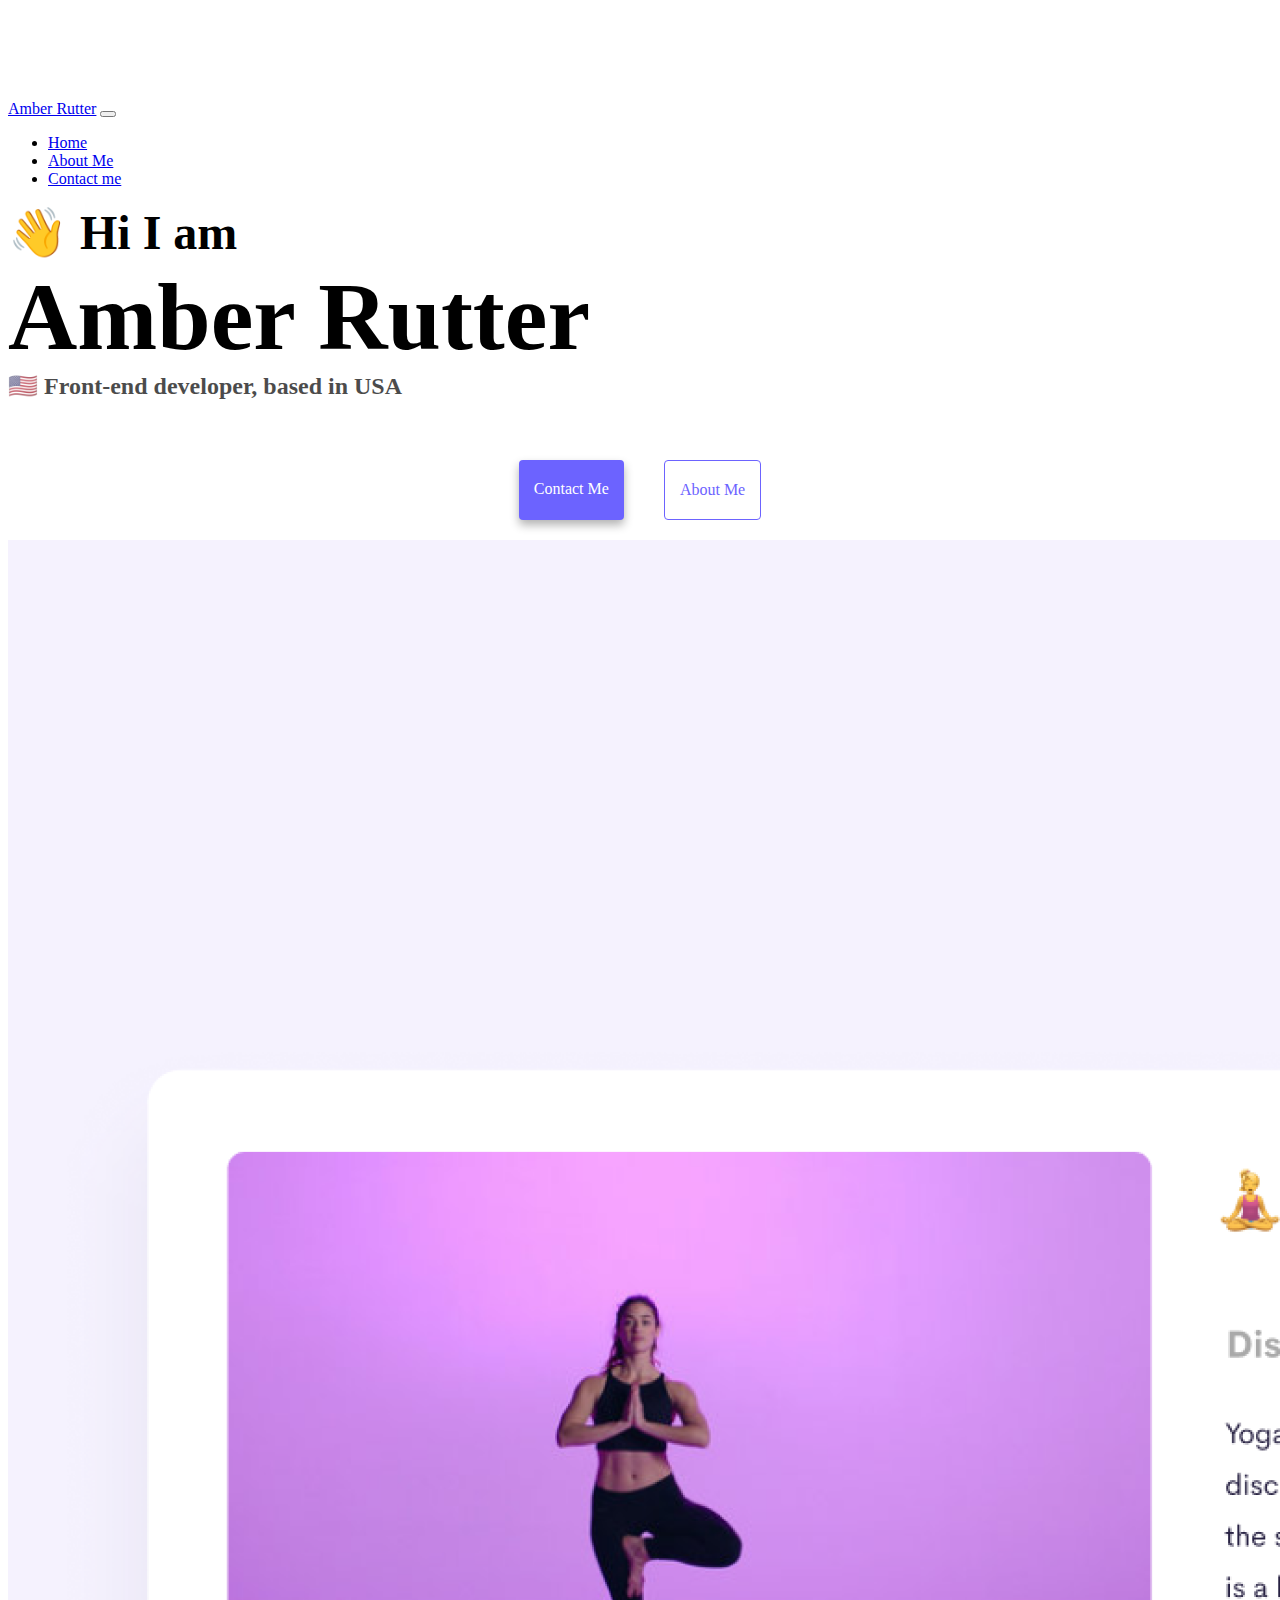
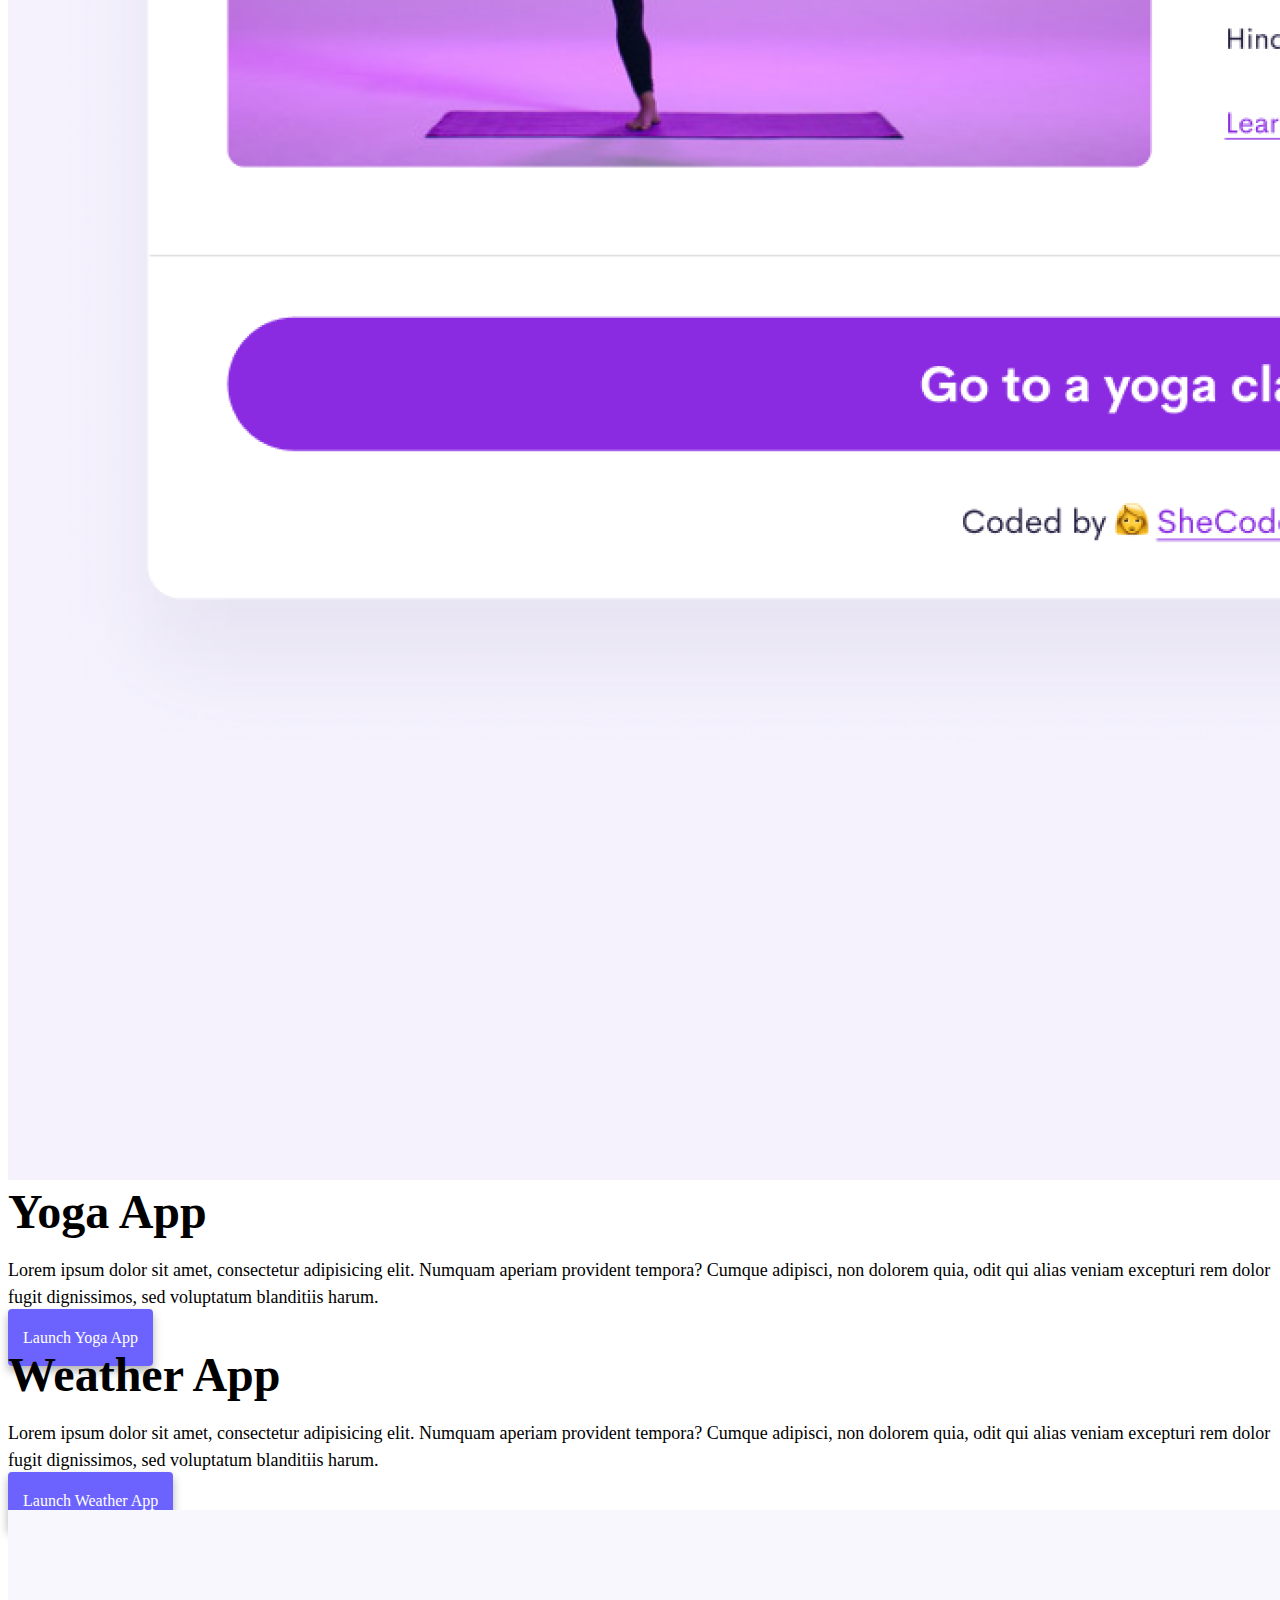
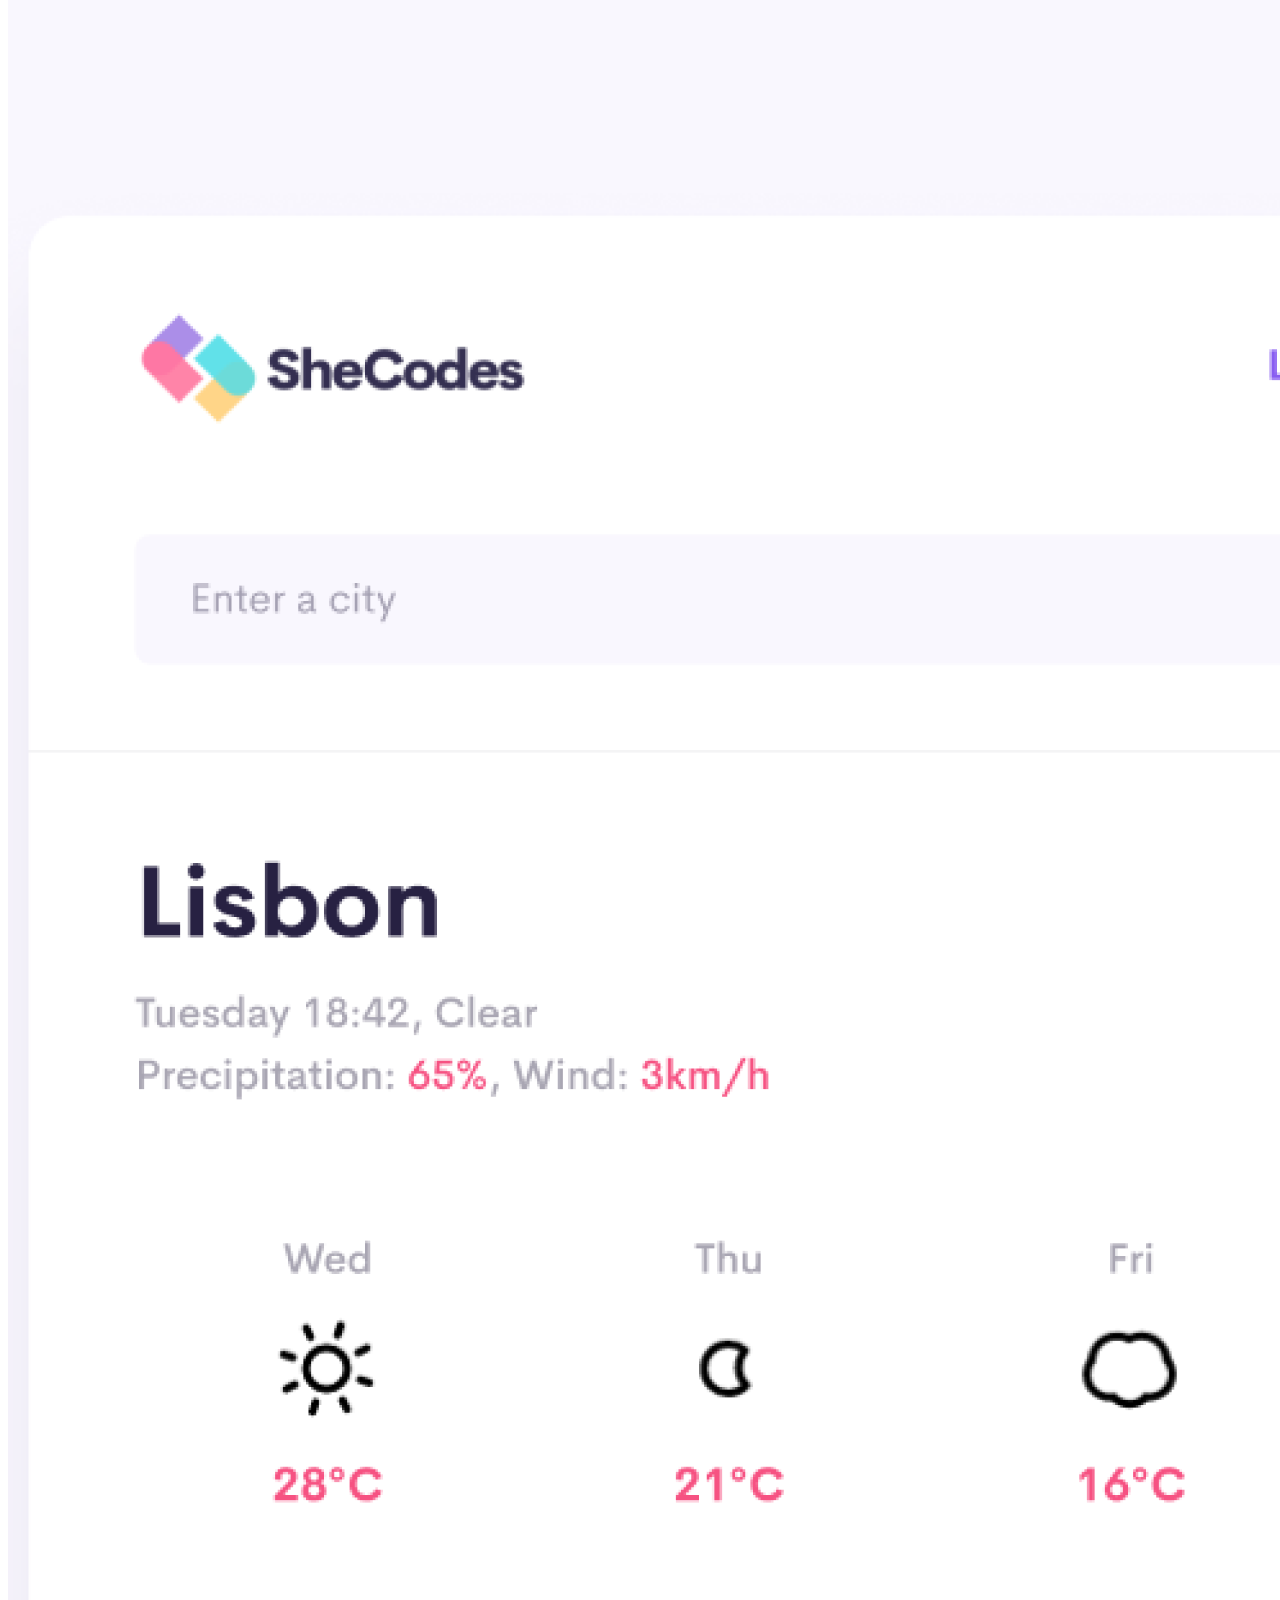
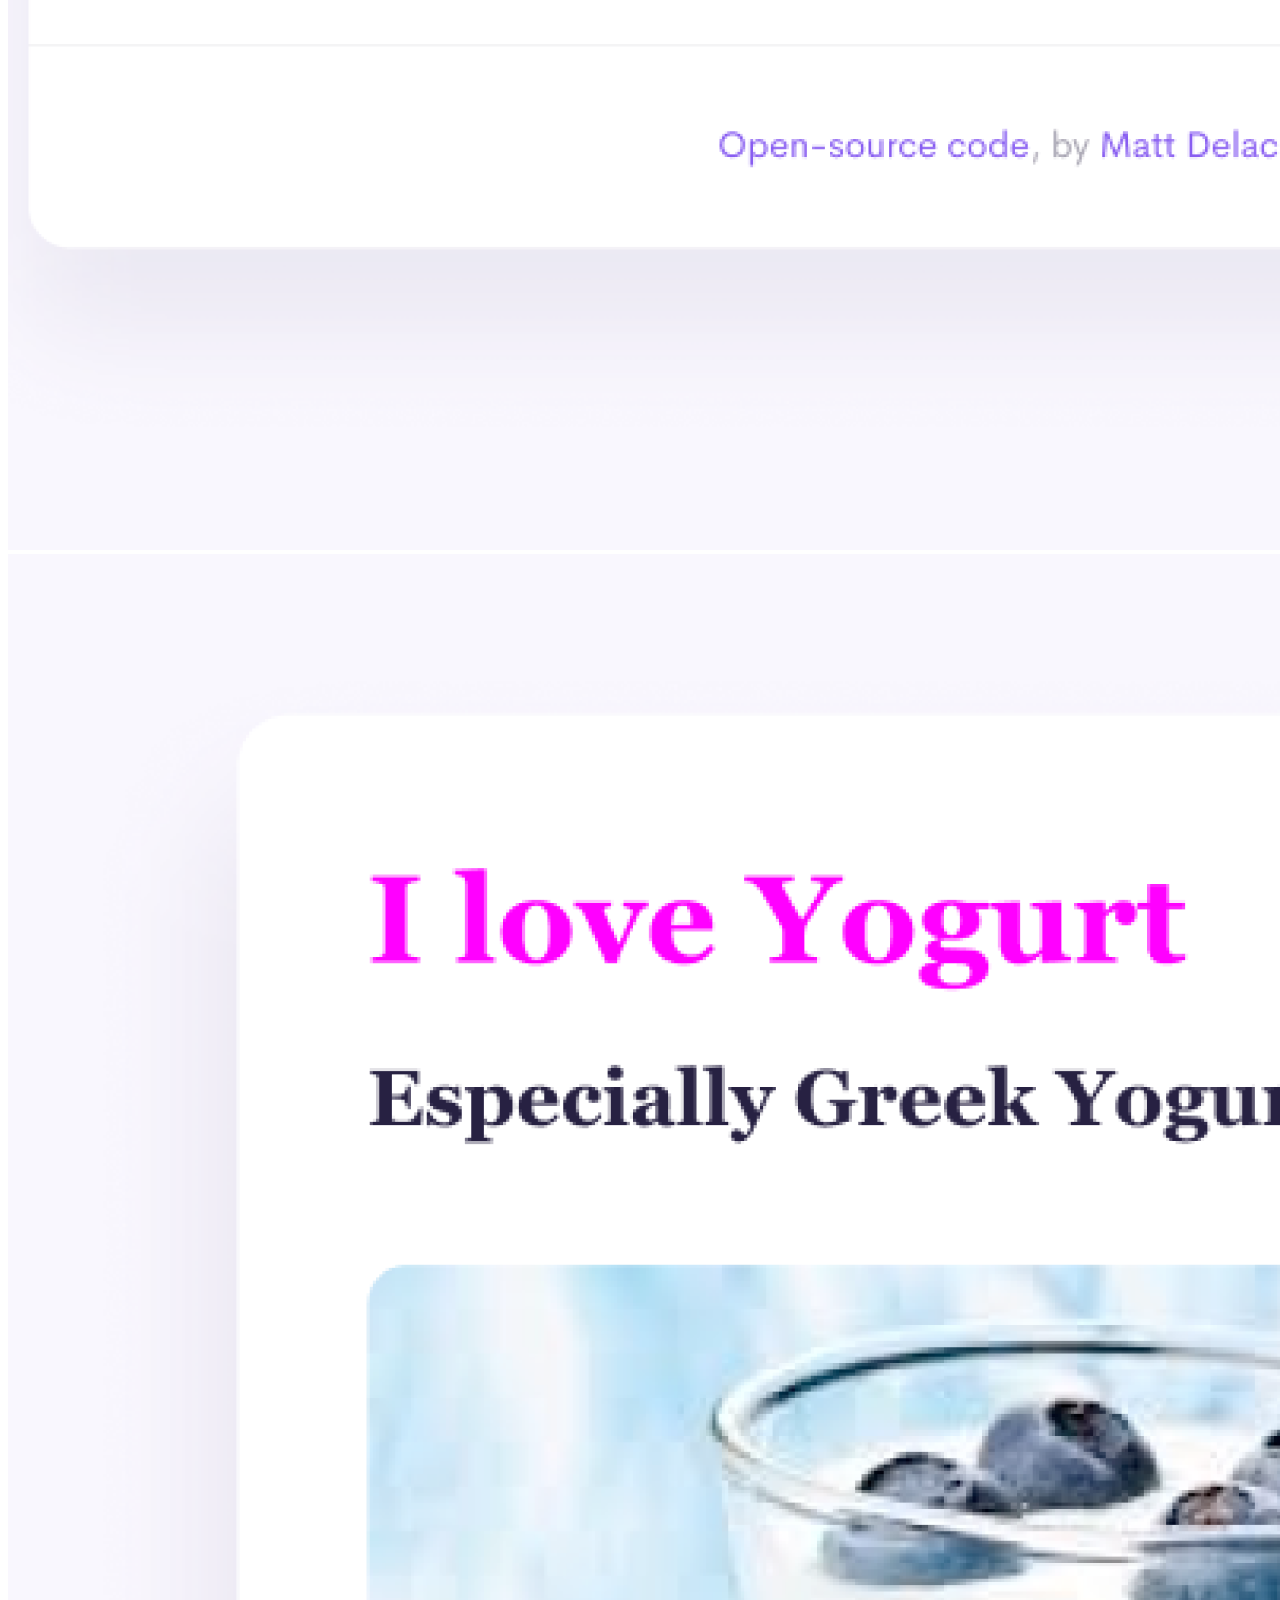
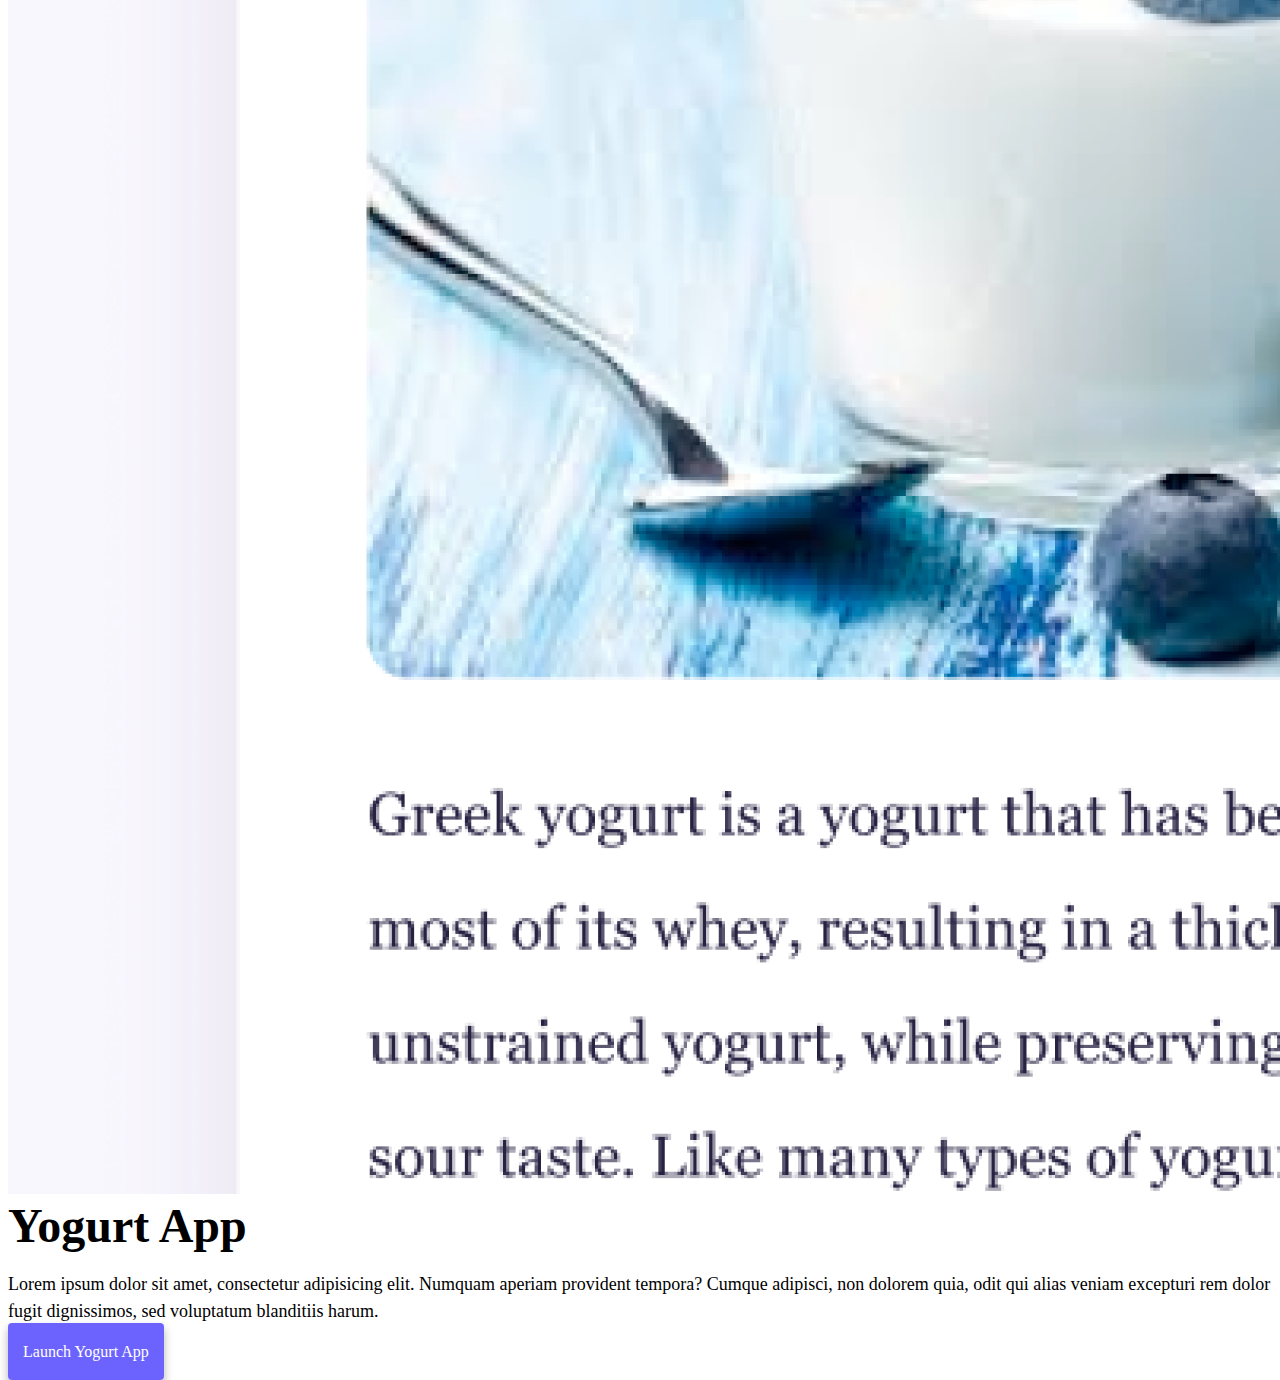
==== index.html @ a210dbb0 "Added html, css, and images from CodeSandbox" ====
<!DOCTYPE html>
<html lang="en">
  <head>
    <meta charset="UTF-8" />
    <meta http-equiv="X-UA-Compatible" content="IE=edge" />
    <meta name="viewport" content="width=device-width, initial-scale=1.0" />
    <meta
      name="description"
      content="Portfolio that shows the current work of Amber Rutter, front-end developer"
    />
    <link
      href="https://cdn.jsdelivr.net/npm/bootstrap@5.1.3/dist/css/bootstrap.min.css"
      rel="stylesheet"
      integrity="sha384-1BmE4kWBq78iYhFldvKuhfTAU6auU8tT94WrHftjDbrCEXSU1oBoqyl2QvZ6jIW3"
      crossorigin="anonymous"
    />
    <script
      src="https://cdn.jsdelivr.net/npm/bootstrap@5.1.3/dist/js/bootstrap.bundle.min.js"
      integrity="sha384-ka7Sk0Gln4gmtz2MlQnikT1wXgYsOg+OMhuP+IlRH9sENBO0LRn5q+8nbTov4+1p"
      crossorigin="anonymous"
    ></script>
    <title>Portfolio - Amber Rutter</title>
    <link rel="stylesheet" href="style.css" />
  </head>
  <body>
    <nav class="navbar navbar-expand-lg navbar-light bg-light fixed-top">
      <div class="container">
        <a class="navbar-brand" href="#">Amber Rutter</a>
        <button
          class="navbar-toggler"
          type="button"
          data-bs-toggle="collapse"
          data-bs-target="#navbarNav"
          aria-controls="navbarNav"
          aria-expanded="false"
          aria-label="Toggle navigation"
        >
          <span class="navbar-toggler-icon"></span>
        </button>
        <div class="collapse navbar-collapse" id="navbarNav">
          <ul class="navbar-nav">
            <li class="nav-item">
              <a class="nav-link active" aria-current="page" href="index.html"
                >Home</a
              >
            </li>
            <li class="nav-item">
              <a class="nav-link" href="about.html">About Me</a>
            </li>
            <li class="nav-item">
              <a class="nav-link" href="about.html#contact">Contact me</a>
            </li>
          </ul>
        </div>
      </div>
    </nav>
    <h2 class="text-center">👋 Hi I am</h2>
    <h1 class="text-center">Amber Rutter</h1>
    <h3 class="text-center">🇺🇸 Front-end developer, based in USA</h3>
    <div class="navigation-links mb-5">
      <a href="about.html#contact" class="contact-link">Contact Me</a>
      <a href="about.html" class="about-link">About me</a>
    </div>
    <div class="container">
      <div class="row">
        <div class="col-md-6">
          <img
            src="images/yoga.png"
            alt="yoga-image"
            class="img-fluid rounded"
          />
        </div>
        <div class="col-md-6">
          <h2 class="mb-3">Yoga App</h2>
          <p>
            Lorem ipsum dolor sit amet, consectetur adipisicing elit. Numquam
            aperiam provident tempora? Cumque adipisci, non dolorem quia, odit
            qui alias veniam excepturi rem dolor fugit dignissimos, sed
            voluptatum blanditiis harum.
          </p>
          <div class="mt-5">
            <a href="#" class="contact-link">Launch Yoga App</a>
          </div>
        </div>
      </div>
      <div class="row mt-5">
        <div class="col-md-6">
          <h2 class="mb-3">Weather App</h2>
          <p>
            Lorem ipsum dolor sit amet, consectetur adipisicing elit. Numquam
            aperiam provident tempora? Cumque adipisci, non dolorem quia, odit
            qui alias veniam excepturi rem dolor fugit dignissimos, sed
            voluptatum blanditiis harum.
          </p>
          <div class="mt-5 mb-5">
            <a href="#" class="contact-link">Launch Weather App</a>
          </div>
        </div>
        <div class="col-md-6">
          <img
            src="images/weather.png"
            alt="weather-app-image"
            class="img-fluid rounded"
          />
        </div>
      </div>
      <div class="row">
        <div class="col-md-6">
          <img
            src="images/yogurt.png"
            alt="yogurt-image"
            class="img-fluid rounded"
          />
        </div>
        <div class="col-md-6">
          <h2 class="mb-3">Yogurt App</h2>
          <p>
            Lorem ipsum dolor sit amet, consectetur adipisicing elit. Numquam
            aperiam provident tempora? Cumque adipisci, non dolorem quia, odit
            qui alias veniam excepturi rem dolor fugit dignissimos, sed
            voluptatum blanditiis harum.
          </p>
          <div class="mt-5">
            <a href="#" class="contact-link">Launch Yogurt App</a>
          </div>
        </div>
      </div>
    </div>
  </body>
</html>
---- style.css ----
:root {
  --primary-color: #6c63ff;
  --secondary-color: #f5f2fe;
  --box-shadow: 0 5px 10px rgba(0, 0, 0, 0.3);
}
body {
  margin-top: 100px;
}
h1,
h2,
h3 {
  margin: 0;
}

h1 {
  font-size: 96px;
}

h2 {
  font-size: 48px;
}

h3 {
  font-size: 24px;
  opacity: 0.7;
}

p {
  font-size: 18px;
  line-height: 1.5;
}

.navigation-links {
  display: flex;
  margin-top: 40px;
  justify-content: center;
}

.navigation-links a {
  margin: 20px;
}

.contact-link {
  background: var(--primary-color);
  box-shadow: var(--box-shadow);
  color: white;
  text-transform: capitalize;
  padding: 20px 15px;
  border-radius: 4px;
  text-decoration: none;
}

.about-link {
  color: var(--primary-color);
  border: 1px solid var(--primary-color);
  border-radius: 4px;
  text-decoration: none;
  text-transform: capitalize;
  padding: 20px 15px;
}

.homepage-link {
  color: var(--primary-color);
  text-align: center;
  display: block;
}

.about-paragraphs {
  display: flex;
}

.about-paragraphs p {
  margin: 10px;
}

.email-link {
  display: flex;
  justify-content: center;
  color: var(--primary-color);
  font-size: 28px;
  text-decoration: none;
}

.email-link:hover {
  text-decoration: underline;
}
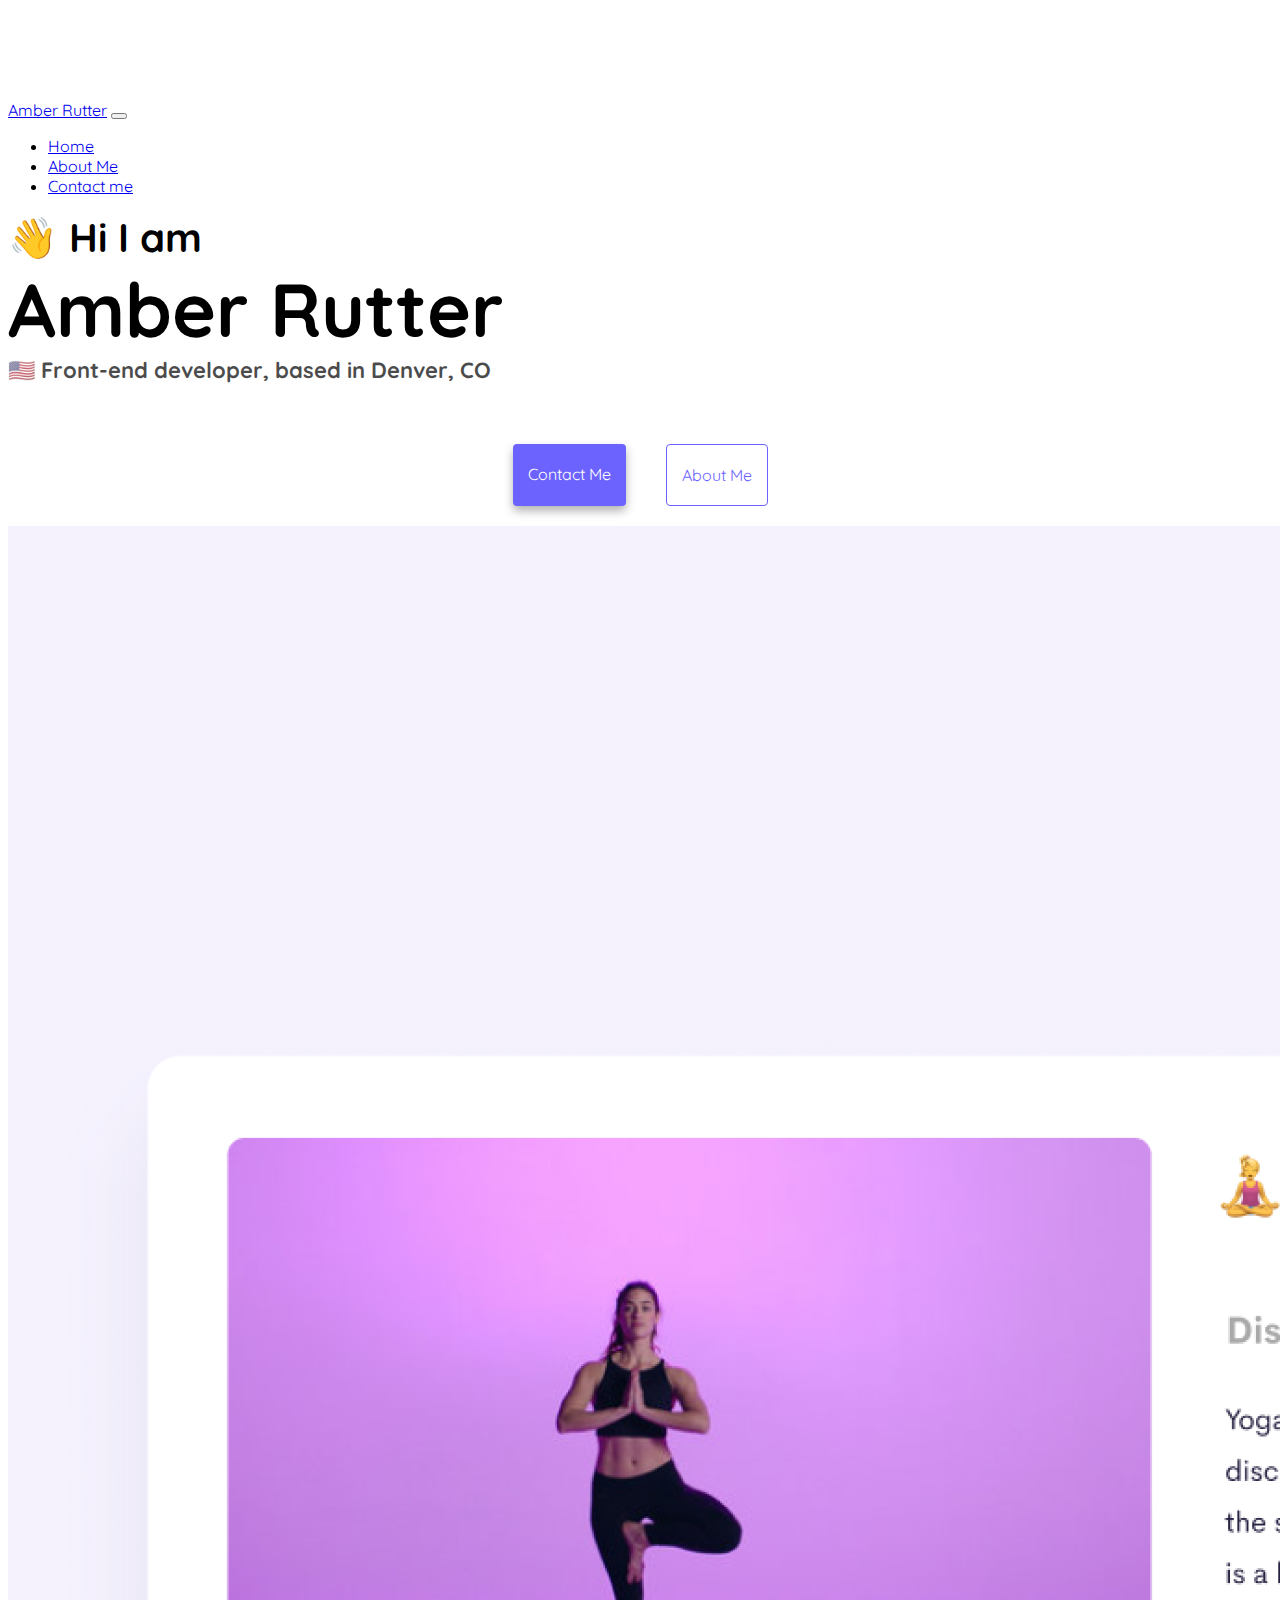
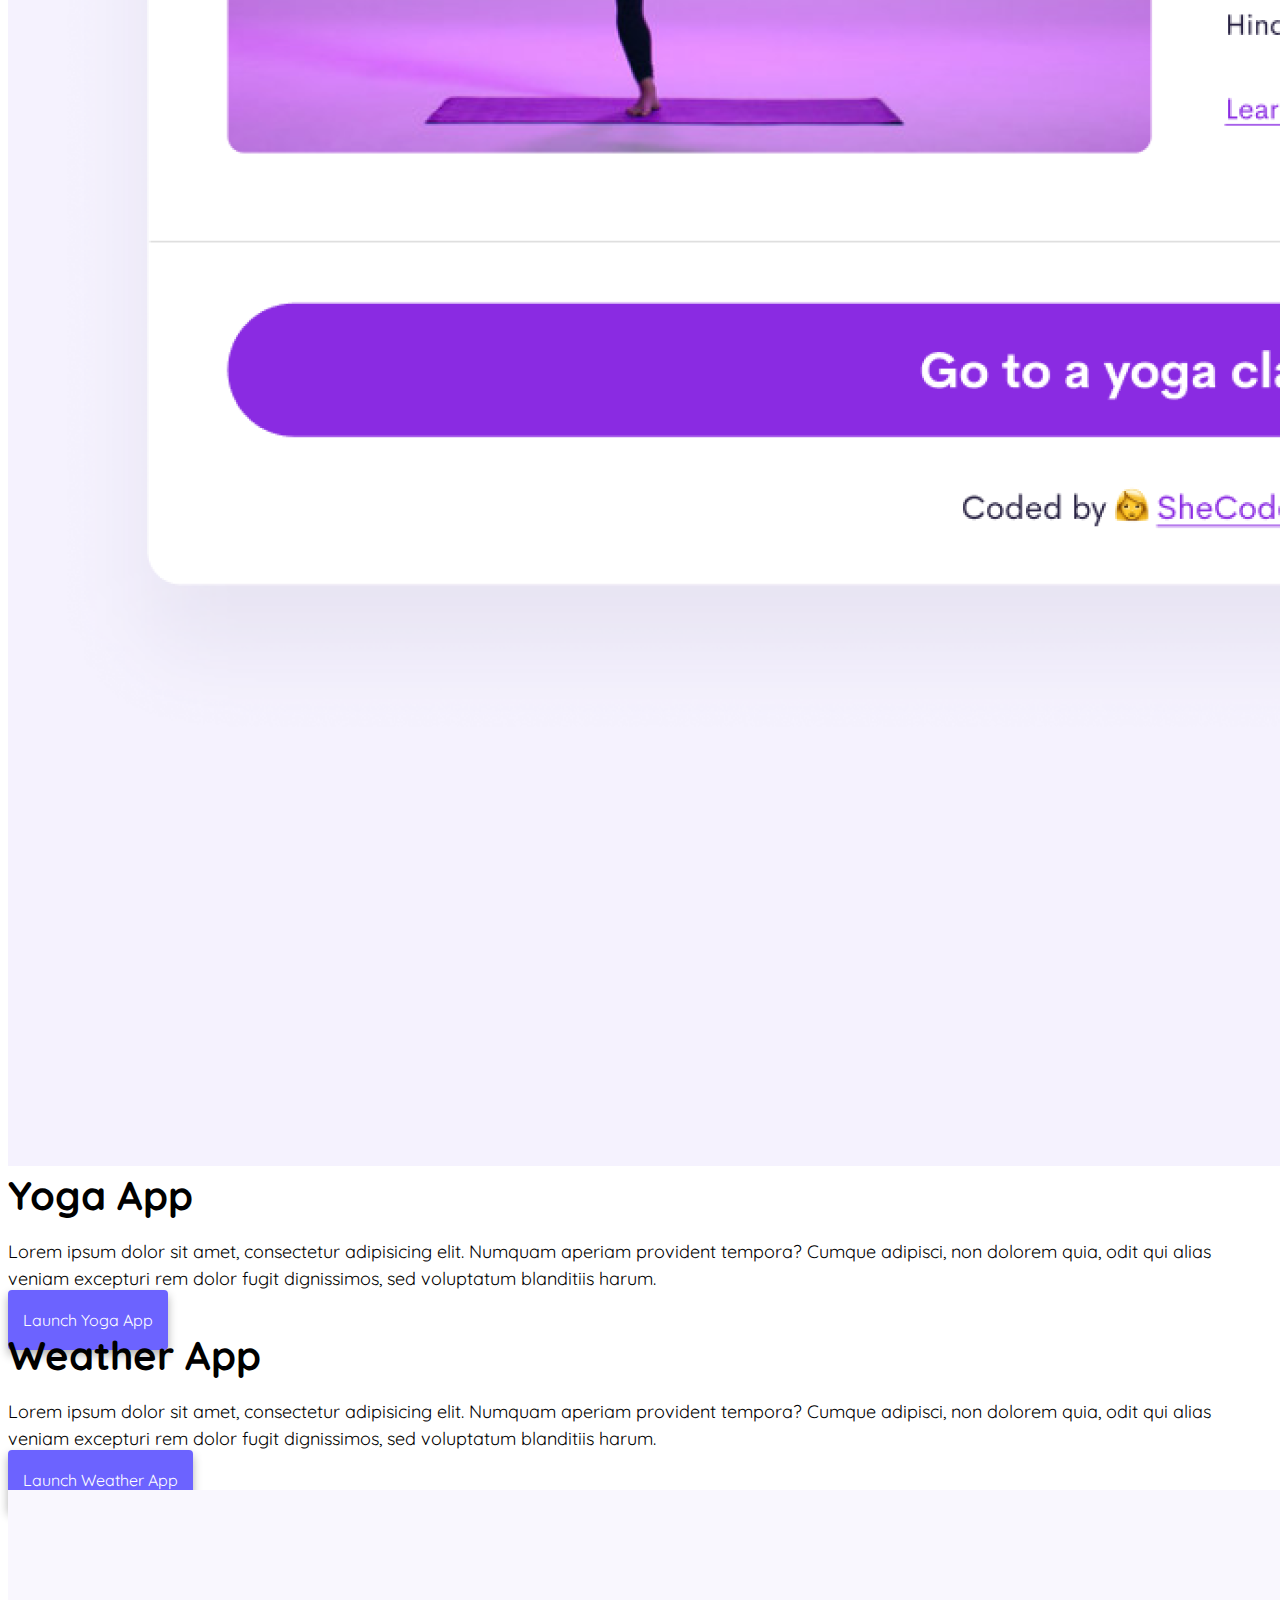
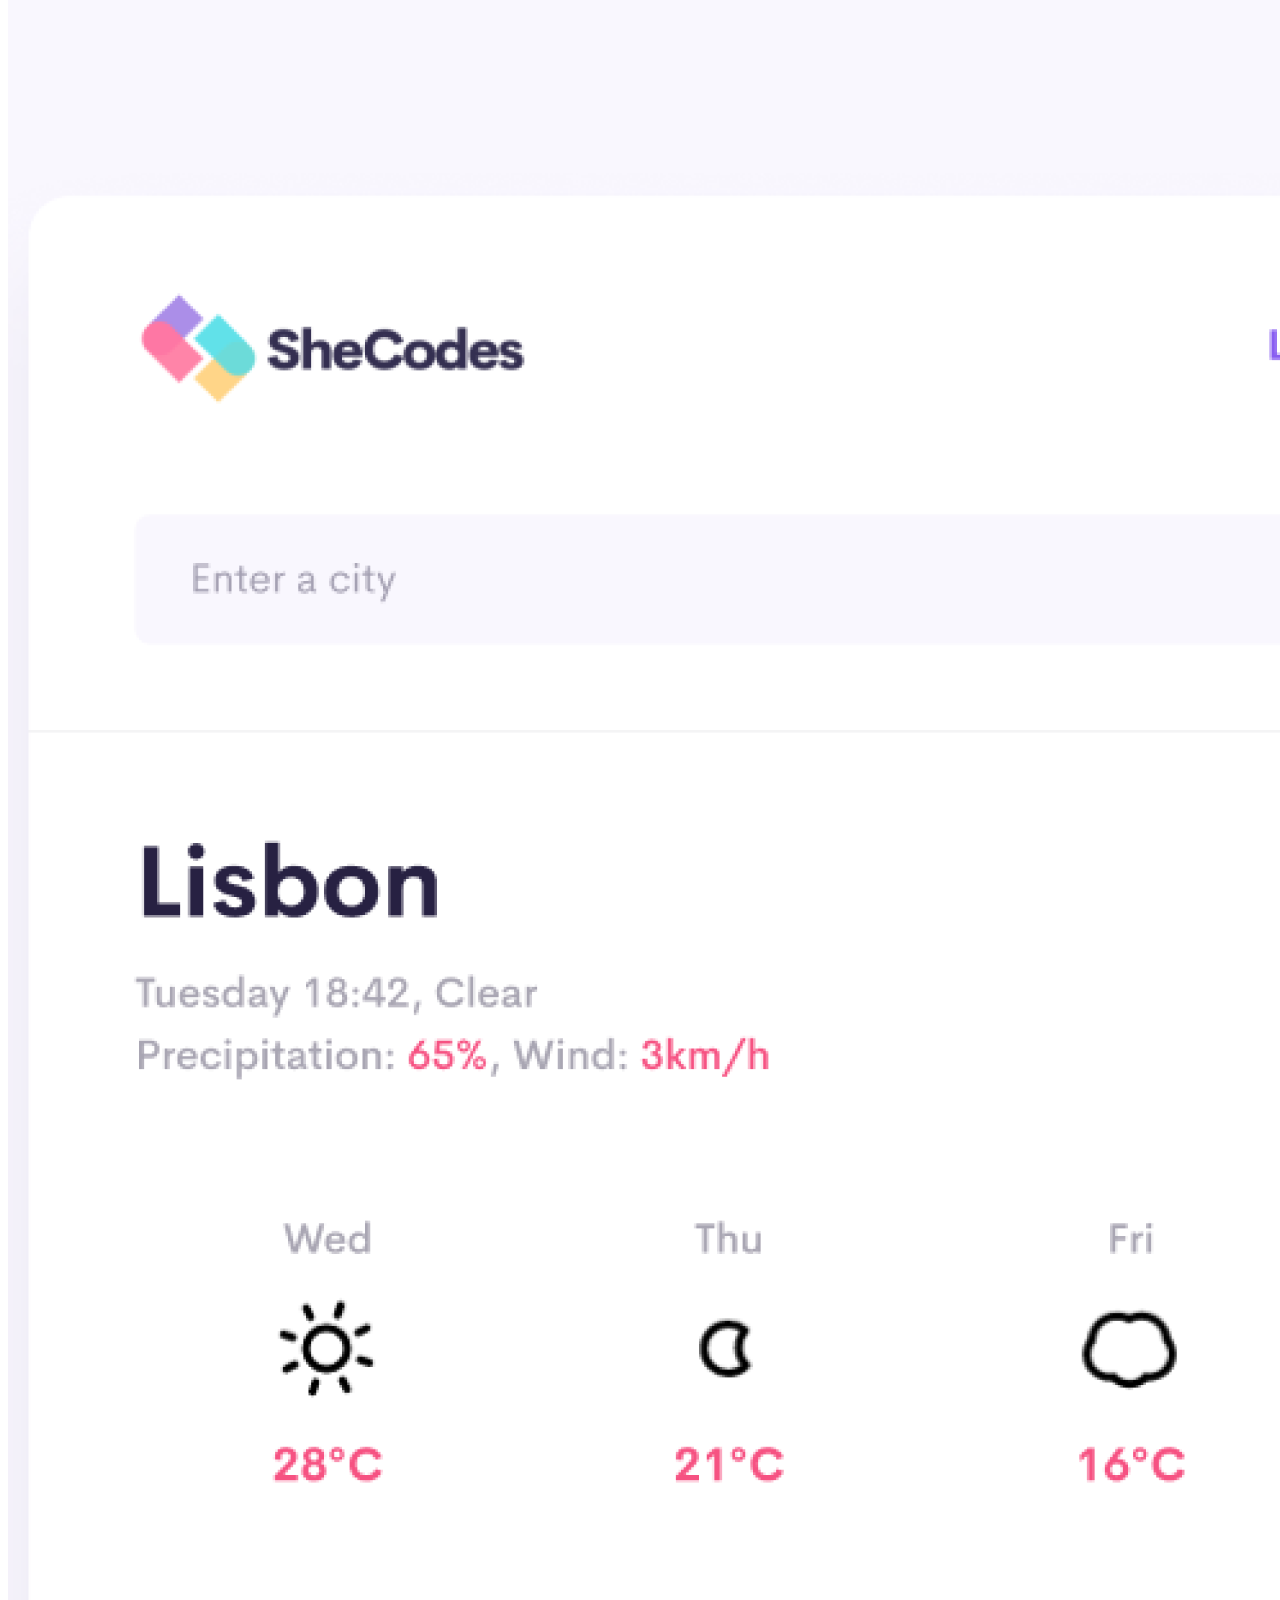
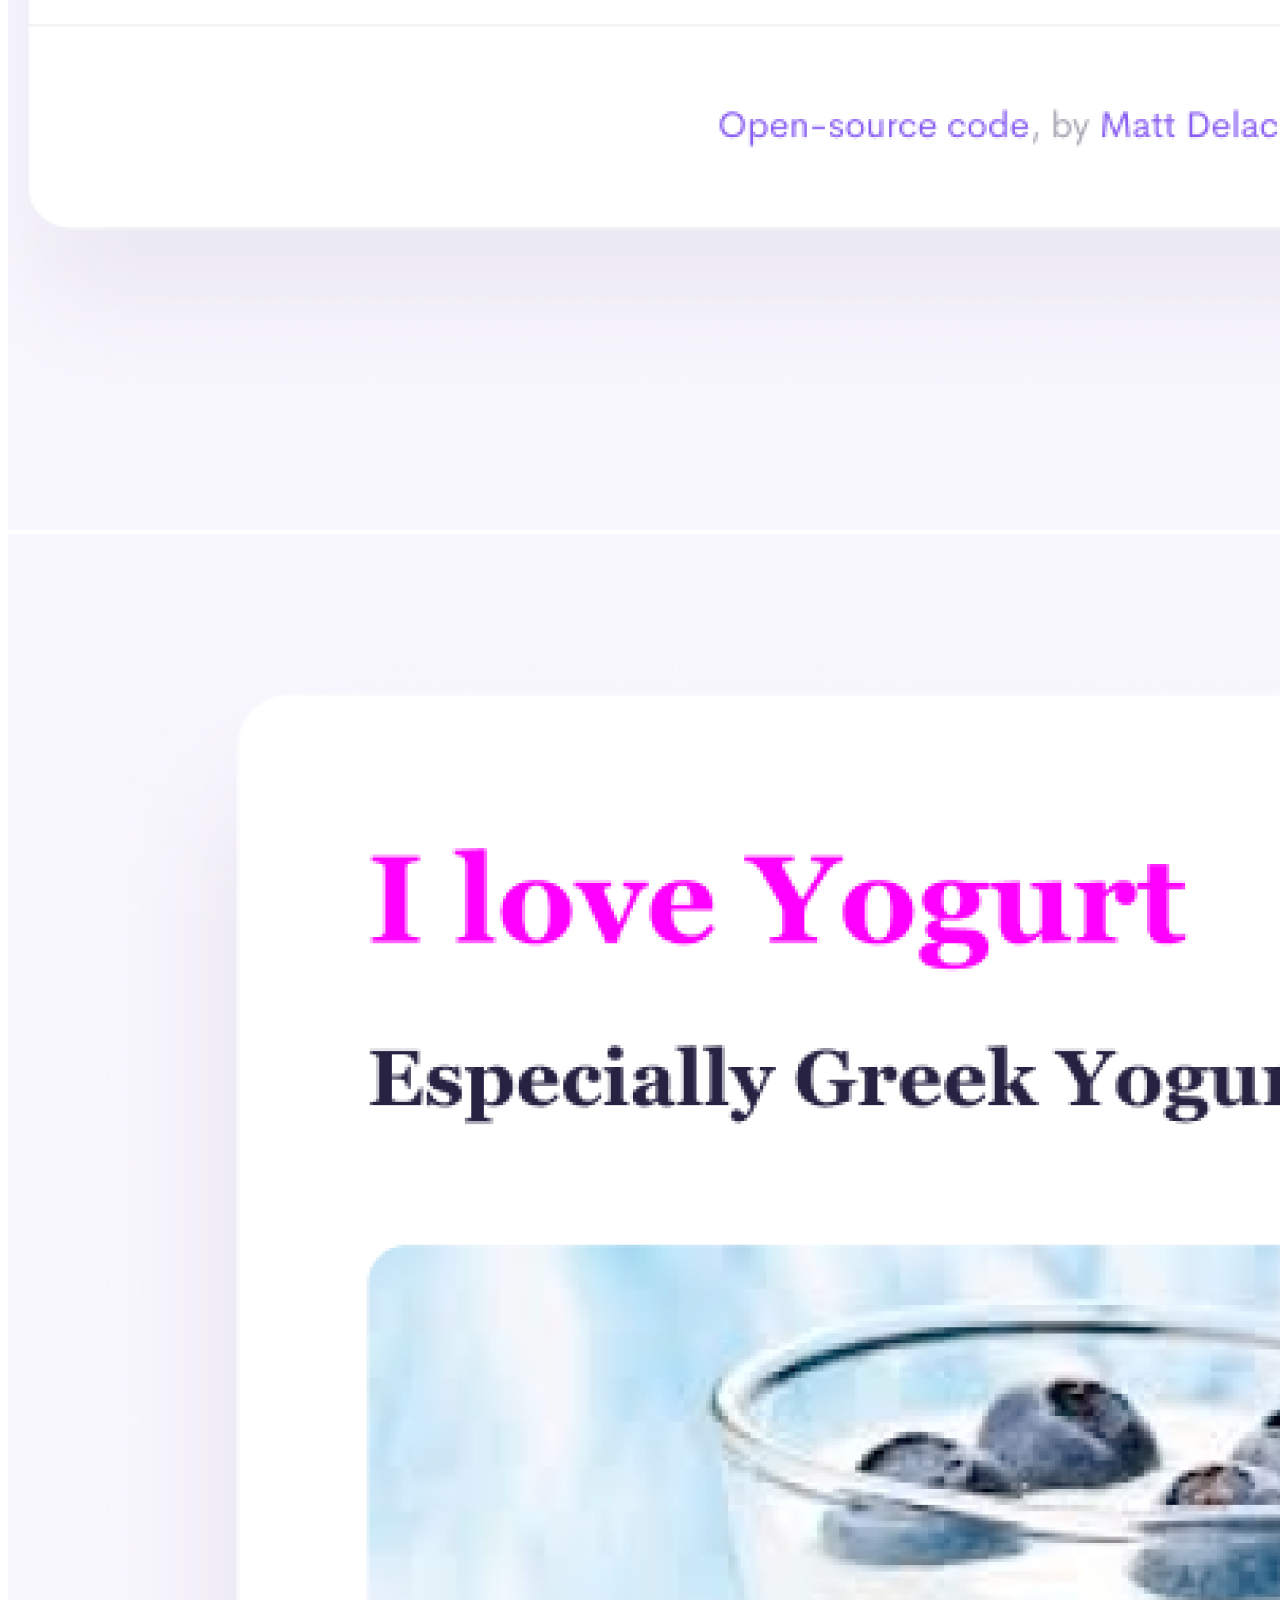
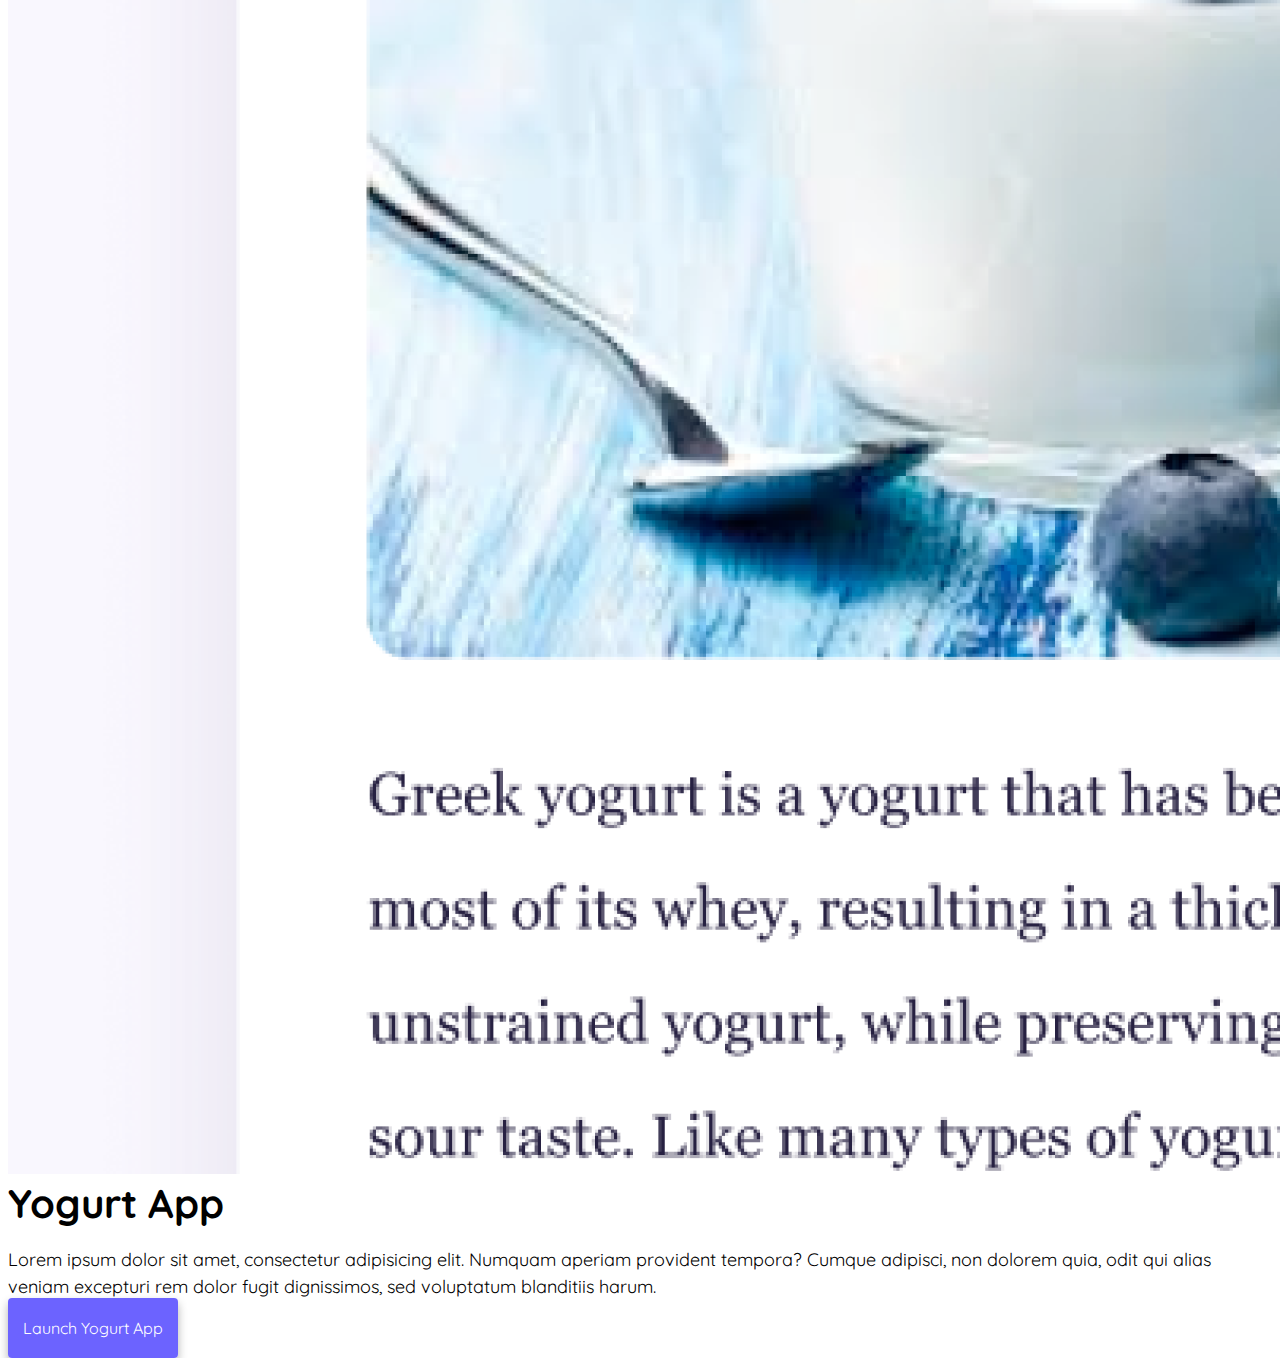
==== commit 9eda3dd7: "Added google fonts to both pages" ====
--- a/index.html
+++ b/index.html
@@ -19,6 +19,12 @@
       integrity="sha384-ka7Sk0Gln4gmtz2MlQnikT1wXgYsOg+OMhuP+IlRH9sENBO0LRn5q+8nbTov4+1p"
       crossorigin="anonymous"
     ></script>
+    <link rel="preconnect" href="https://fonts.googleapis.com" />
+    <link rel="preconnect" href="https://fonts.gstatic.com" crossorigin />
+    <link
+      href="https://fonts.googleapis.com/css2?family=Quicksand:wght@300;400&display=swap"
+      rel="stylesheet"
+    />
     <title>Portfolio - Amber Rutter</title>
     <link rel="stylesheet" href="style.css" />
   </head>
@@ -56,7 +62,7 @@
     </nav>
     <h2 class="text-center">👋 Hi I am</h2>
     <h1 class="text-center">Amber Rutter</h1>
-    <h3 class="text-center">🇺🇸 Front-end developer, based in USA</h3>
+    <h3 class="text-center">🇺🇸 Front-end developer, based in Denver, CO</h3>
     <div class="navigation-links mb-5">
       <a href="about.html#contact" class="contact-link">Contact Me</a>
       <a href="about.html" class="about-link">About me</a>
--- a/style.css
+++ b/style.css
@@ -5,6 +5,7 @@
 }
 body {
   margin-top: 100px;
+  font-family: "Quicksand", sans-serif;
 }
 h1,
 h2,
@@ -13,15 +14,16 @@
 }
 
 h1 {
-  font-size: 96px;
+  font-size: 75px;
+  font-weight: bold;
 }
 
 h2 {
-  font-size: 48px;
+  font-size: 40px;
 }
 
 h3 {
-  font-size: 24px;
+  font-size: 22px;
   opacity: 0.7;
 }
 
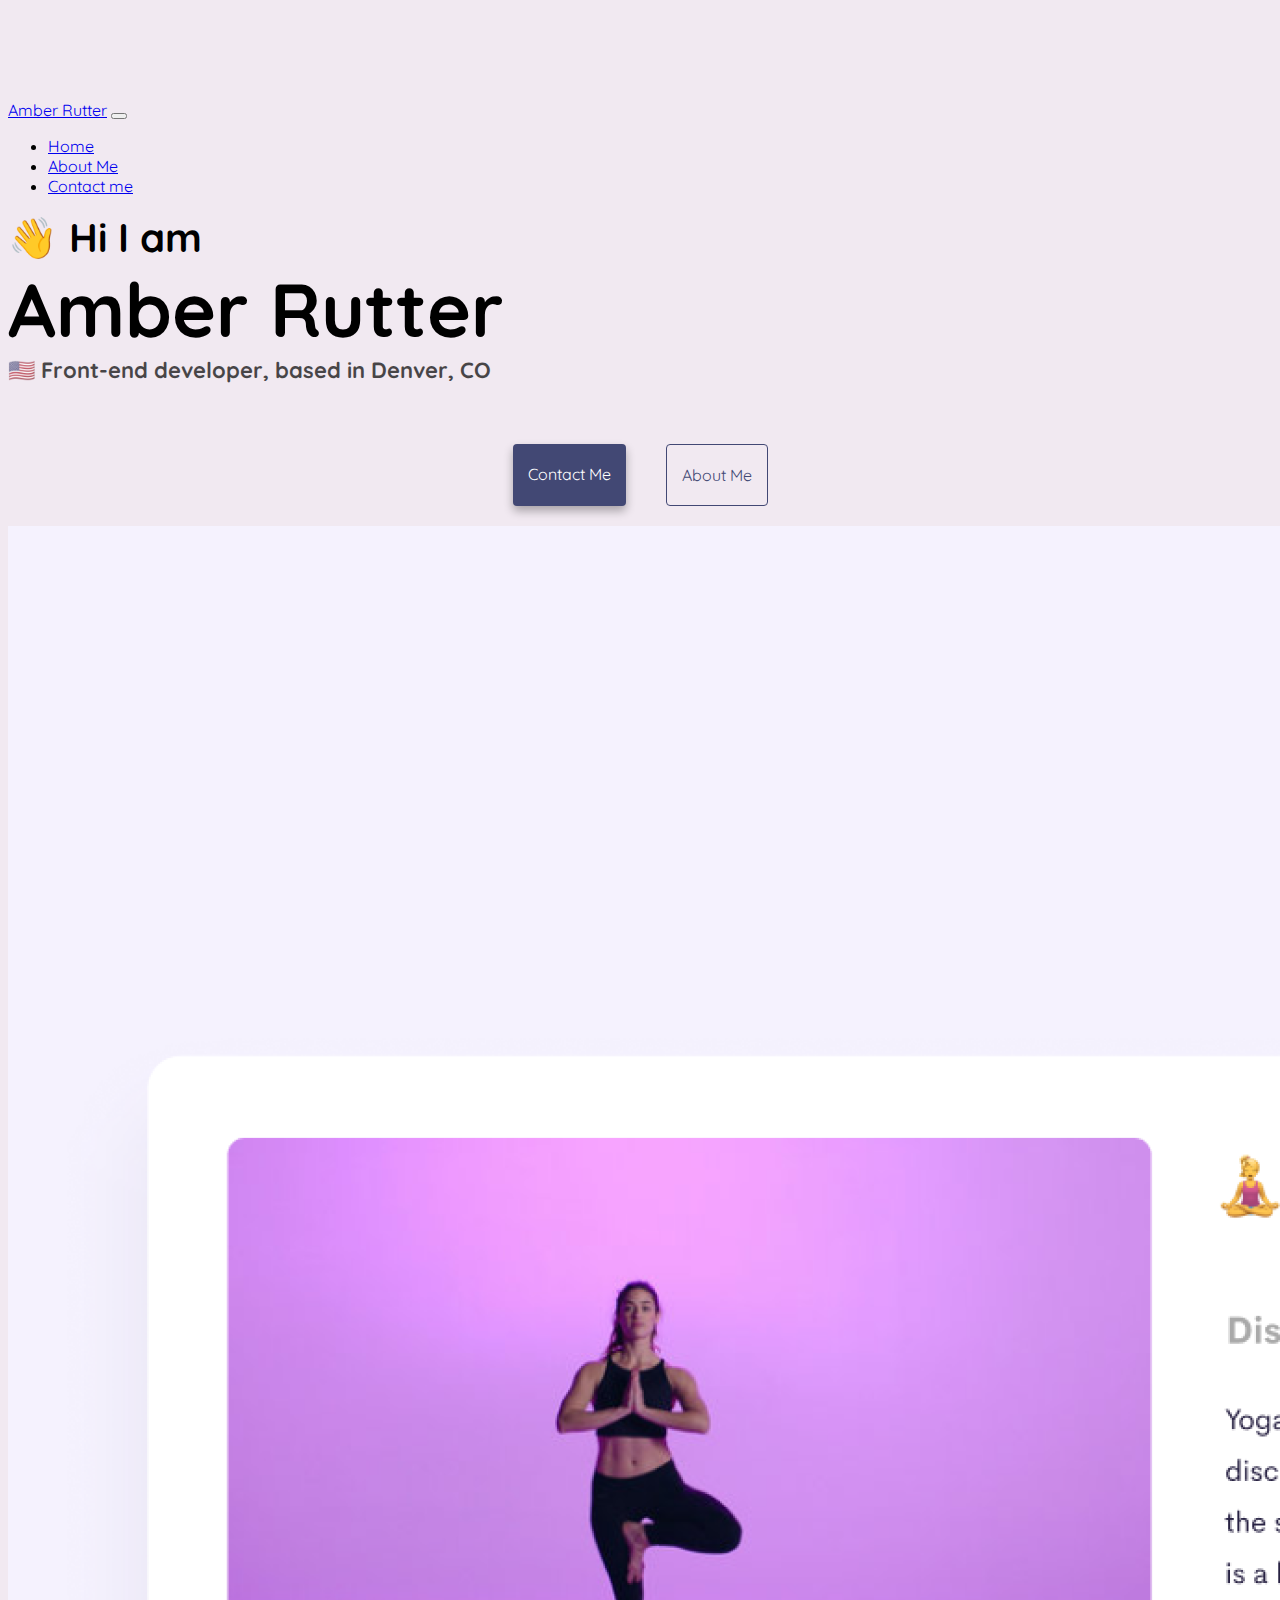
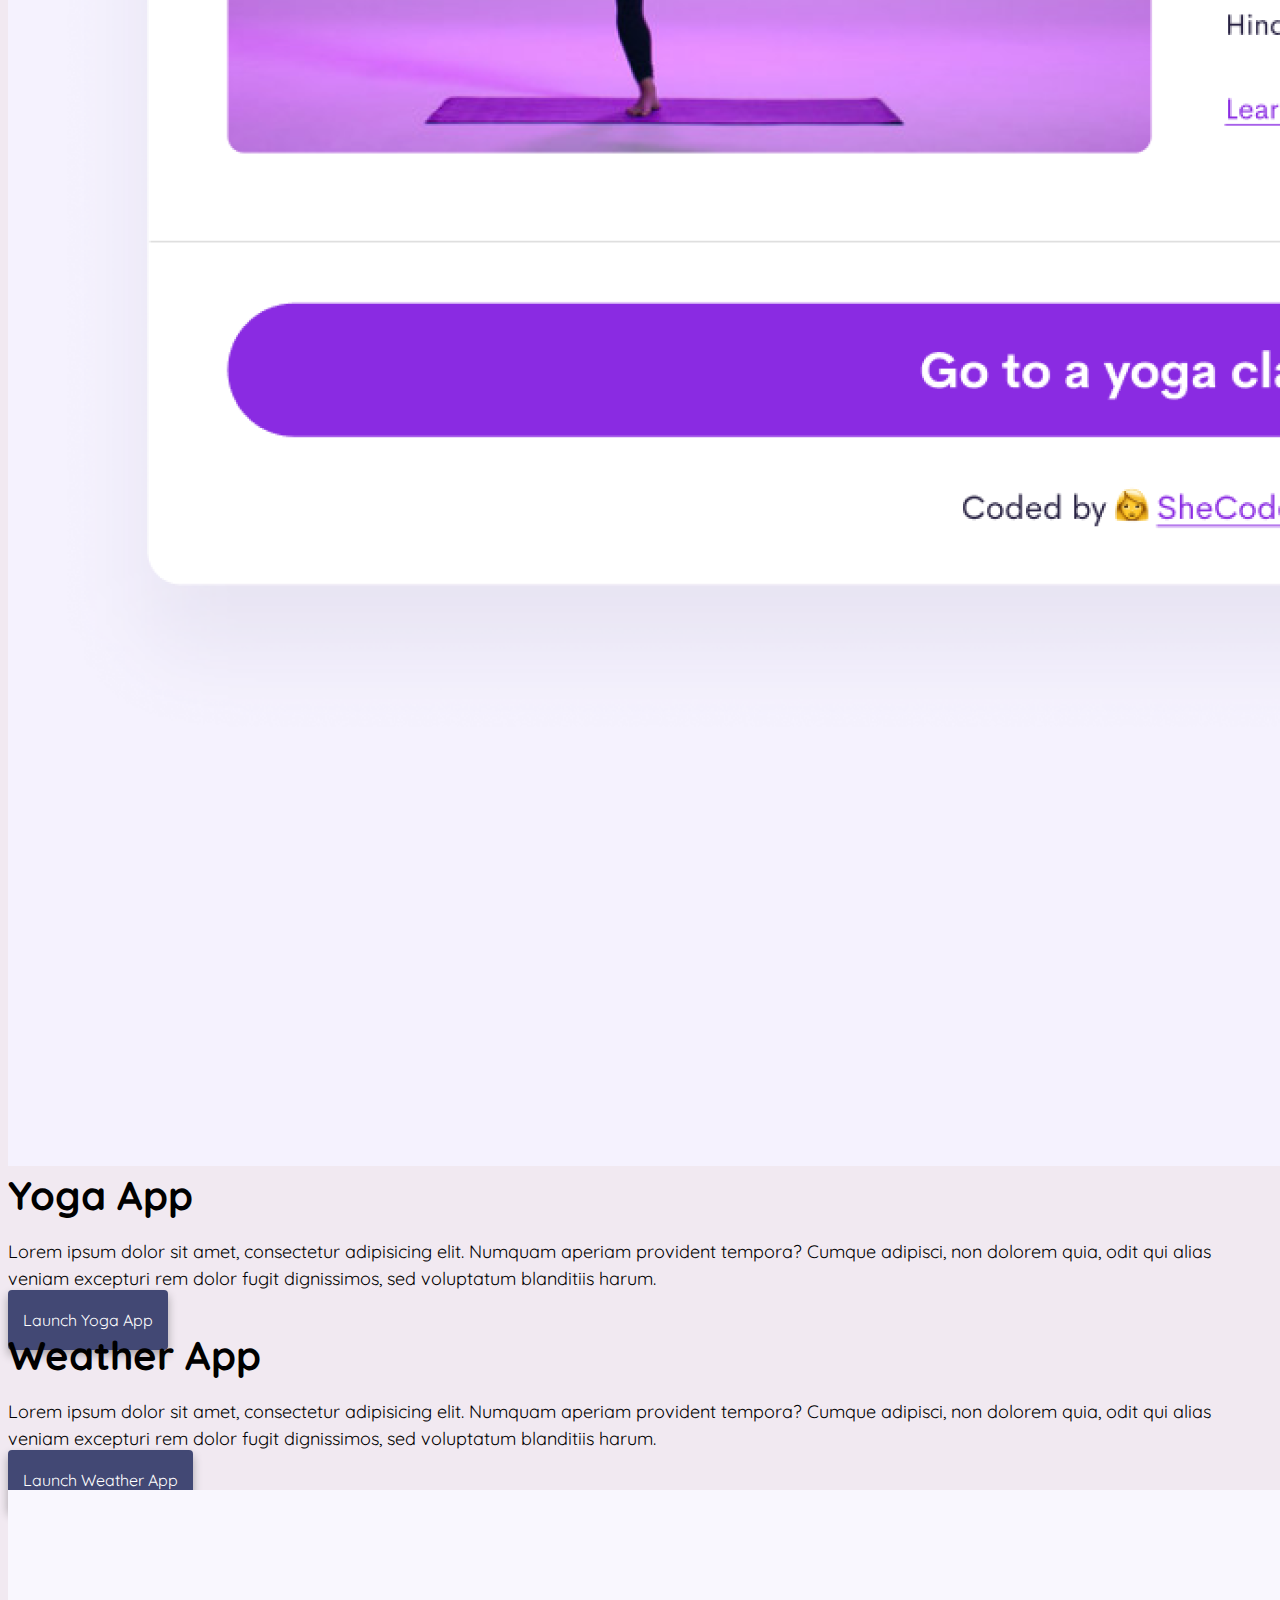
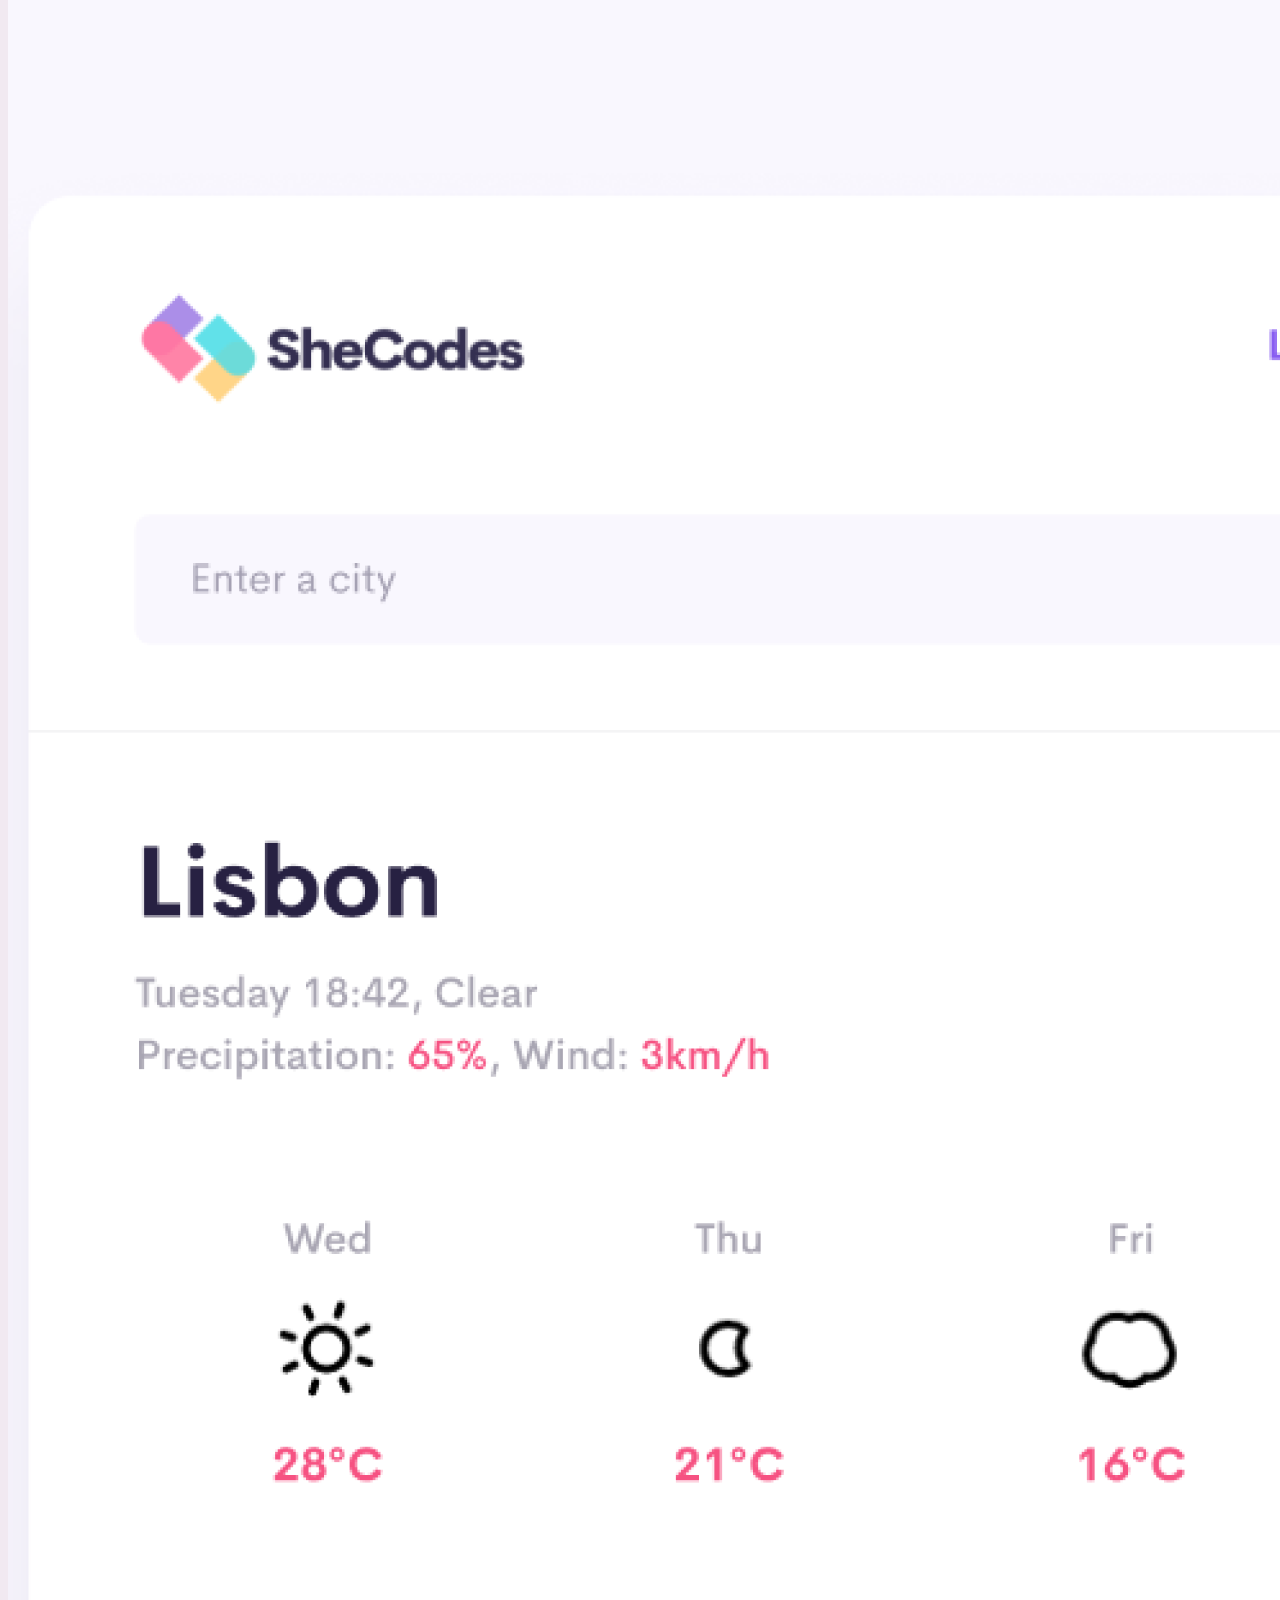
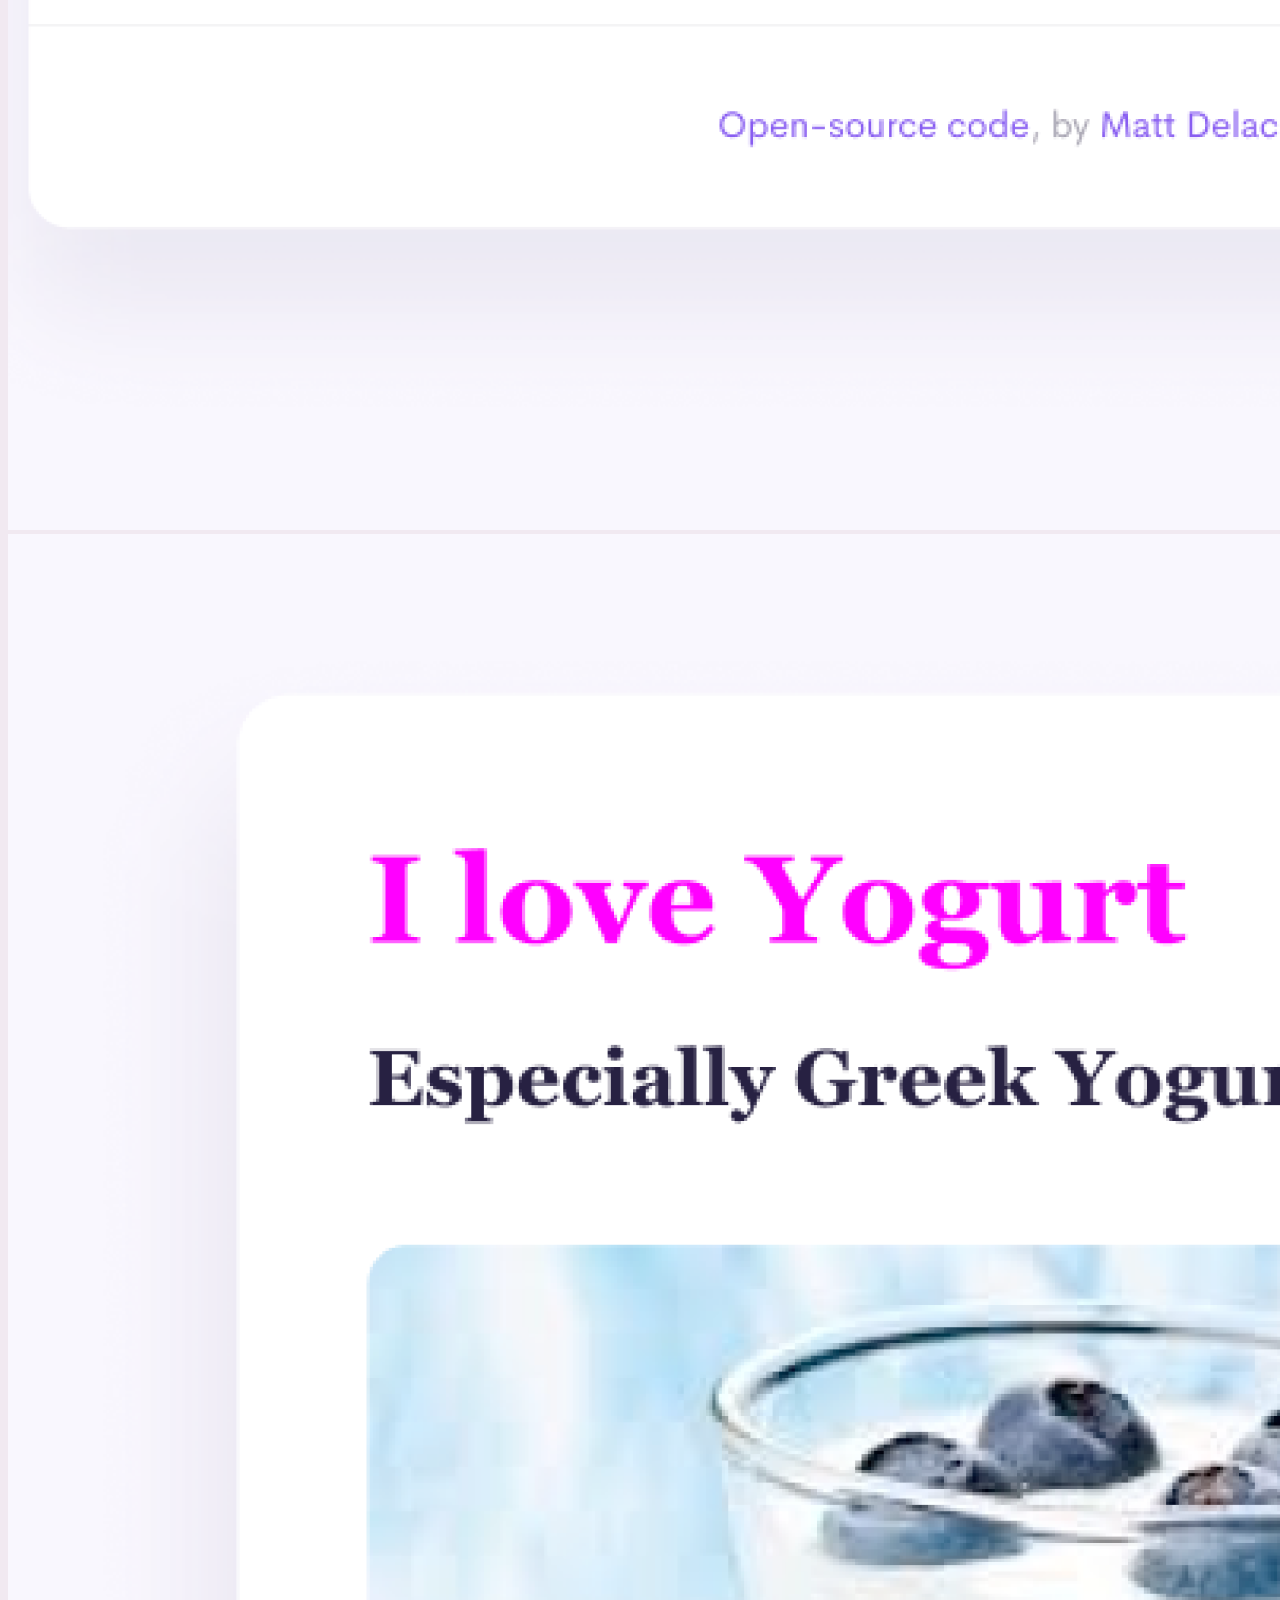
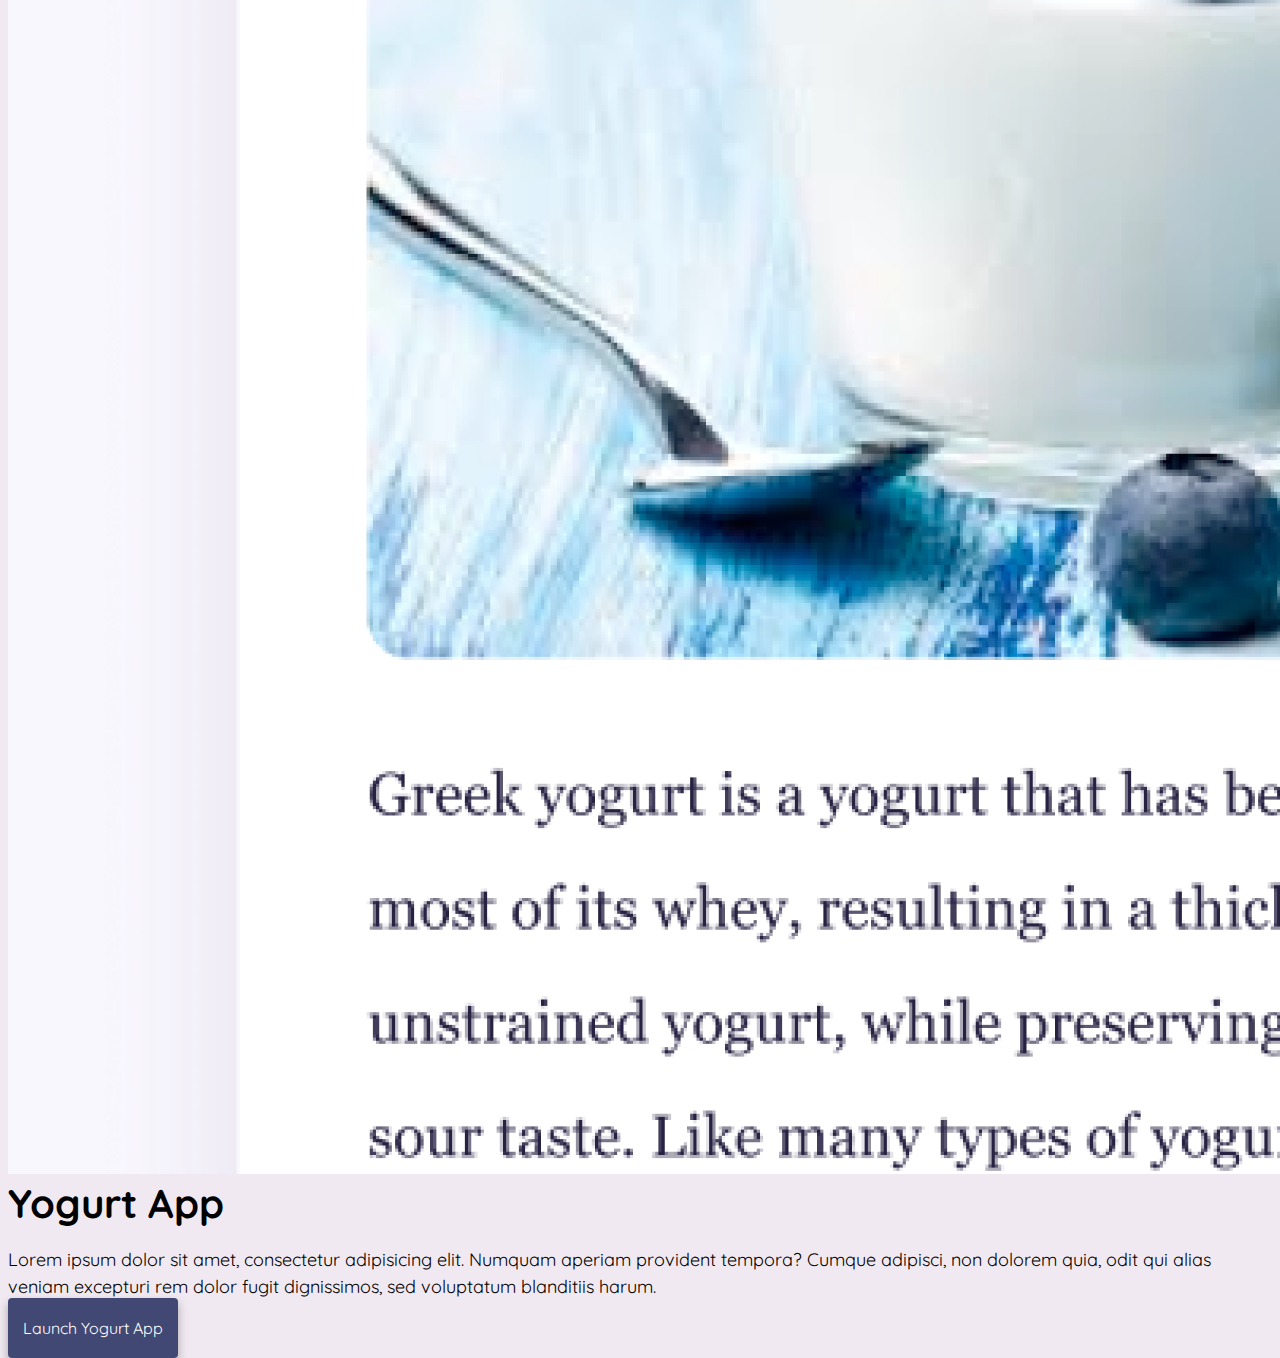
==== commit ec58cec7: "Updated images to block when screen is small, and updated color scheme" ====
--- a/index.html
+++ b/index.html
@@ -73,7 +73,7 @@
           <img
             src="images/yoga.png"
             alt="yoga-image"
-            class="img-fluid rounded"
+            class="img-fluid rounded d-none d-sm-block"
           />
         </div>
         <div class="col-md-6">
@@ -106,7 +106,7 @@
           <img
             src="images/weather.png"
             alt="weather-app-image"
-            class="img-fluid rounded"
+            class="img-fluid rounded d-none d-sm-block"
           />
         </div>
       </div>
@@ -115,7 +115,7 @@
           <img
             src="images/yogurt.png"
             alt="yogurt-image"
-            class="img-fluid rounded"
+            class="img-fluid rounded d-none d-sm-block"
           />
         </div>
         <div class="col-md-6">
--- a/style.css
+++ b/style.css
@@ -1,11 +1,12 @@
 :root {
-  --primary-color: #6c63ff;
-  --secondary-color: #f5f2fe;
+  --primary-color: #424874;
+  --secondary-color: #f1e9f1;
   --box-shadow: 0 5px 10px rgba(0, 0, 0, 0.3);
 }
 body {
   margin-top: 100px;
   font-family: "Quicksand", sans-serif;
+  background-color: var(--secondary-color);
 }
 h1,
 h2,
@@ -79,10 +80,14 @@
   display: flex;
   justify-content: center;
   color: var(--primary-color);
-  font-size: 28px;
+  font-size: 25px;
   text-decoration: none;
+  margin-top: 8px;
 }
 
 .email-link:hover {
   text-decoration: underline;
 }
+.col-sm-4 {
+  background: var(--primary-color);
+}
